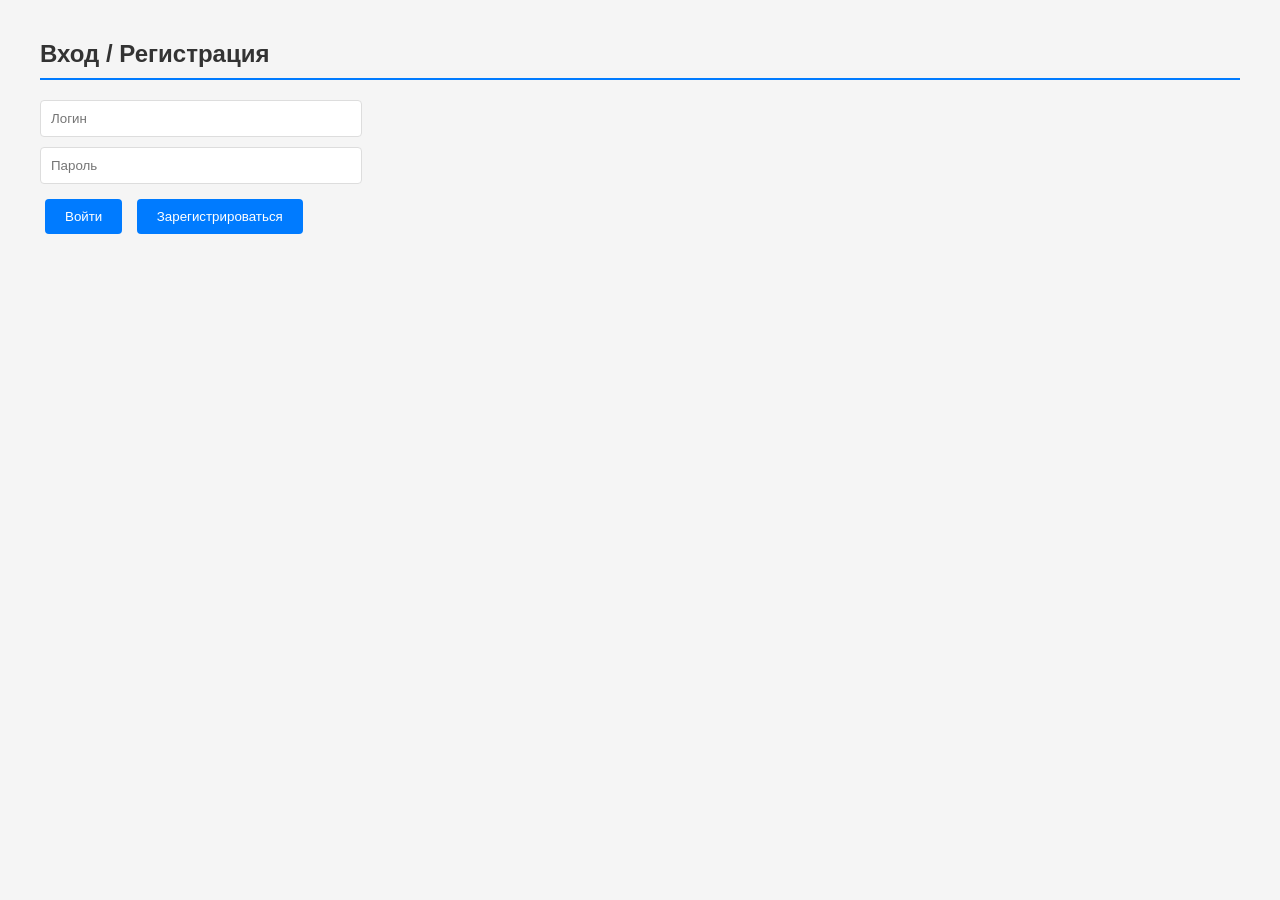
==== static/index.html @ f3d670bd "add" ====
<!DOCTYPE html>
<html lang="ru">
<head>
    <meta charset="UTF-8">
    <meta name="viewport" content="width=device-width, initial-scale=1.0">
    <title>Бронирование номеров</title>
    <link rel="stylesheet" href="/static/style.css">
</head>
<body>
    <div id="auth">
        <h2>Вход / Регистрация</h2>
        <input type="text" id="login" placeholder="Логин">
        <input type="password" id="password" placeholder="Пароль">
        <input type="text" id="full_name" placeholder="ФИО (для регистрации)" style="display:none">
        <input type="text" id="phone" placeholder="Телефон (для регистрации)" style="display:none">
        <button onclick="login()">Войти</button>
        <button onclick="toggleRegister()">Зарегистрироваться</button>
    </div>
    
    <div id="client" style="display:none">
        <h2>Доступные номера</h2>
        <div id="rooms"></div>
        <h2>Мои заявки</h2>
        <div id="my_bookings"></div>
        <button onclick="logout()">Выйти</button>
    </div>

    <script src="/static/app.js"></script>
</body>
</html>
---- static/style.css ----
body {
    font-family: Arial, sans-serif;
    max-width: 1200px;
    margin: 0 auto;
    padding: 20px;
    background-color: #f5f5f5;
}

h2 {
    color: #333;
    border-bottom: 2px solid #007bff;
    padding-bottom: 10px;
}

input {
    display: block;
    margin: 10px 0;
    padding: 10px;
    width: 300px;
    border: 1px solid #ddd;
    border-radius: 4px;
}

button {
    background-color: #007bff;
    color: white;
    padding: 10px 20px;
    border: none;
    border-radius: 4px;
    cursor: pointer;
    margin: 5px;
}

button:hover {
    background-color: #0056b3;
}

.room-card {
    background: white;
    padding: 20px;
    margin: 15px 0;
    border-radius: 8px;
    box-shadow: 0 2px 4px rgba(0,0,0,0.1);
}

.booking-item {
    background: white;
    padding: 15px;
    margin: 10px 0;
    border-radius: 4px;
    border-left: 4px solid #007bff;
}

.status-pending { border-left-color: #ffc107; }
.status-approved { border-left-color: #28a745; }
.status-rejected { border-left-color: #dc3545; }
.status-paid { border-left-color: #17a2b8; }

textarea {
    width: 100%;
    padding: 8px;
    margin: 10px 0;
    border: 1px solid #ddd;
    border-radius: 4px;
}
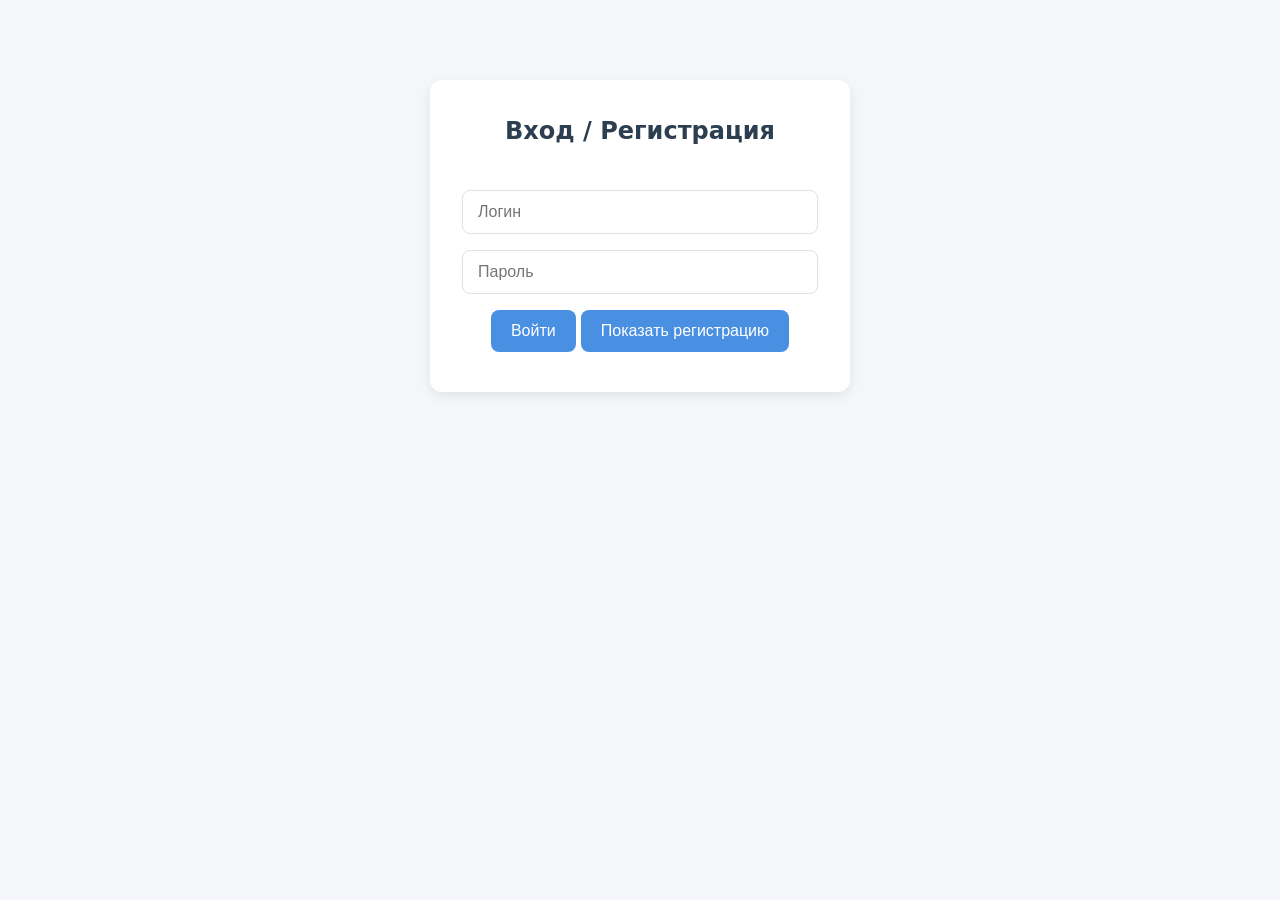
==== commit 446daa22: "все готово" ====
--- a/static/index.html
+++ b/static/index.html
@@ -11,19 +11,27 @@
         <h2>Вход / Регистрация</h2>
         <input type="text" id="login" placeholder="Логин">
         <input type="password" id="password" placeholder="Пароль">
-        <input type="text" id="full_name" placeholder="ФИО (для регистрации)" style="display:none">
-        <input type="text" id="phone" placeholder="Телефон (для регистрации)" style="display:none">
+        <div id="register-fields" style="display:none">
+            <input type="text" id="full_name" placeholder="ФИО">
+            <input type="text" id="phone" placeholder="Телефон">
+        </div>
         <button onclick="login()">Войти</button>
-        <button onclick="toggleRegister()">Зарегистрироваться</button>
+        <button onclick="toggleRegister()">Показать регистрацию</button>
+        <button id="register-btn" onclick="register()" style="display:none">Зарегистрироваться</button>
     </div>
     
-    <div id="client" style="display:none">
-        <h2>Доступные номера</h2>
-        <div id="rooms"></div>
-        <h2>Мои заявки</h2>
-        <div id="my_bookings"></div>
-        <button onclick="logout()">Выйти</button>
-    </div>
+<div id="client" style="display:none">
+    <h2>Доступные номера</h2>
+    <div id="rooms"></div>
+    
+    <h2>Мои заявки</h2>
+    <div id="my_bookings">Загрузка...</div>
+    
+    <h2>Мои оплаты</h2>
+    <div id="my_payments">Загрузка...</div>
+    
+    <button onclick="logout()">Выйти</button>
+</div>
 
     <script src="/static/app.js"></script>
 </body>
--- a/static/style.css
+++ b/static/style.css
@@ -1,65 +1,274 @@
+:root {
+  --primary: #4a90e2;
+  --primary-hover: #357abd;
+  --success: #27ae60;
+  --success-hover: #219150;
+  --danger: #e74c3c;
+  --danger-hover: #c0392b;
+  --warning: #f39c12;
+  --info: #3498db;
+  --gray: #95a5a6;
+  --bg: #f4f6f9;
+  --card-bg: #ffffff;
+  --text: #2c3e50;
+  --text-muted: #666666;
+  --border: #e0e0e0;
+  --shadow: 0 4px 12px rgba(0, 0, 0, 0.08);
+  --shadow-hover: 0 8px 20px rgba(0, 0, 0, 0.12);
+  --radius: 12px;
+  --radius-sm: 8px;
+}
+
+* {
+  box-sizing: border-box;
+  margin: 0;
+  padding: 0;
+}
+
 body {
-    font-family: Arial, sans-serif;
-    max-width: 1200px;
-    margin: 0 auto;
-    padding: 20px;
-    background-color: #f5f5f5;
-}
-
-h2 {
-    color: #333;
-    border-bottom: 2px solid #007bff;
-    padding-bottom: 10px;
+  font-family: 'Segoe UI', system-ui, -apple-system, sans-serif;
+  background-color: var(--bg);
+  color: var(--text);
+  line-height: 1.6;
+  padding: 2rem 1rem;
+}
+
+h1, h2, h3 {
+  margin-bottom: 1rem;
+  color: var(--text);
+}
+
+h1 { font-size: 2rem; }
+h2 { font-size: 1.5rem; border-bottom: 2px solid var(--primary); padding-bottom: 0.5rem; margin-bottom: 1.5rem; }
+h3 { font-size: 1.25rem; }
+
+a { color: var(--primary); text-decoration: none; }
+a:hover { text-decoration: underline; }
+
+
+.container {
+  max-width: 1000px;
+  margin: 0 auto;
+}
+
+#auth {
+  max-width: 420px;
+  margin: 3rem auto;
+  background: var(--card-bg);
+  padding: 2rem;
+  border-radius: var(--radius);
+  box-shadow: var(--shadow);
+  text-align: center;
+}
+
+#auth h2 {
+  border: none;
+  margin-bottom: 1.5rem;
 }
 
 input {
-    display: block;
-    margin: 10px 0;
-    padding: 10px;
-    width: 300px;
-    border: 1px solid #ddd;
-    border-radius: 4px;
+  width: 100%;
+  padding: 12px 15px;
+  margin: 8px 0;
+  border: 1px solid var(--border);
+  border-radius: var(--radius-sm);
+  font-size: 1rem;
+  transition: all 0.2s ease;
+}
+
+input:focus {
+  outline: none;
+  border-color: var(--primary);
+  box-shadow: 0 0 0 3px rgba(74, 144, 226, 0.2);
 }
 
 button {
-    background-color: #007bff;
-    color: white;
-    padding: 10px 20px;
-    border: none;
-    border-radius: 4px;
-    cursor: pointer;
-    margin: 5px;
+  cursor: pointer;
+  background: var(--primary);
+  color: #fff;
+  border: none;
+  border-radius: var(--radius-sm);
+  padding: 12px 20px;
+  font-size: 1rem;
+  font-weight: 500;
+  transition: all 0.2s ease;
+  margin: 8px 0;
 }
 
 button:hover {
-    background-color: #0056b3;
+  background: var(--primary-hover);
+  transform: translateY(-1px);
+}
+
+button:active {
+  transform: translateY(0);
+}
+
+button:disabled {
+  background: var(--gray);
+  cursor: not-allowed;
+  transform: none;
+}
+
+
+#rooms {
+  display: grid;
+  grid-template-columns: repeat(auto-fill, minmax(300px, 1fr));
+  gap: 1.5rem;
+  margin-bottom: 2rem;
 }
 
 .room-card {
-    background: white;
-    padding: 20px;
-    margin: 15px 0;
-    border-radius: 8px;
-    box-shadow: 0 2px 4px rgba(0,0,0,0.1);
-}
-
-.booking-item {
-    background: white;
-    padding: 15px;
-    margin: 10px 0;
-    border-radius: 4px;
-    border-left: 4px solid #007bff;
-}
-
-.status-pending { border-left-color: #ffc107; }
-.status-approved { border-left-color: #28a745; }
-.status-rejected { border-left-color: #dc3545; }
-.status-paid { border-left-color: #17a2b8; }
-
-textarea {
-    width: 100%;
-    padding: 8px;
-    margin: 10px 0;
-    border: 1px solid #ddd;
-    border-radius: 4px;
+  background: var(--card-bg);
+  border-radius: var(--radius);
+  overflow: hidden;
+  box-shadow: var(--shadow);
+  transition: transform 0.2s, box-shadow 0.2s;
+  max-width: 400px;
+  margin: 0 auto;
+}
+
+.room-card:hover {
+  transform: translateY(-4px);
+  box-shadow: var(--shadow-hover);
+}
+
+.room-card img {
+  width: 100%;
+  max-width: 100%;
+  height: 180px;
+  object-fit: cover;
+  display: block;
+  background: #eee;
+}
+
+.room-card h3 {
+  padding: 1rem 1rem 0.5rem;
+  display: flex;
+  justify-content: space-between;
+  align-items: center;
+}
+
+.room-card h3 span {
+  font-size: 0.9rem;
+  background: var(--primary);
+  color: #fff;
+  padding: 2px 8px;
+  border-radius: 20px;
+}
+
+.room-card p {
+  padding: 0 1rem 0.5rem;
+  color: var(--text-muted);
+  font-size: 0.95rem;
+}
+
+.room-card button {
+  margin: 0.5rem 1rem 1rem;
+  width: calc(100% - 2rem);
+  background: var(--success);
+}
+
+.room-card button:hover {
+  background: var(--success-hover);
+}
+
+#pending_bookings, #admin_rooms {
+  display: flex;
+  flex-direction: column;
+  gap: 1rem;
+  margin-bottom: 2rem;
+}
+
+.booking-item, .admin-room-item {
+  background: var(--card-bg);
+  padding: 1.5rem;
+  border-radius: var(--radius-sm);
+  box-shadow: var(--shadow);
+  border-left: 5px solid var(--primary);
+  transition: box-shadow 0.2s;
+  max-width: 600px;
+}
+
+.booking-item:hover, .admin-room-item:hover {
+  box-shadow: var(--shadow-hover);
+}
+
+.booking-item h3, .admin-room-item h3 {
+  margin-bottom: 0.5rem;
+}
+
+.booking-item p, .admin-room-item p {
+  margin: 0.3rem 0;
+  color: var(--text-muted);
+  font-size: 0.95rem;
+}
+
+.booking-item button {
+  width: auto;
+  padding: 8px 16px;
+  margin: 0.5rem 0.5rem 0 0;
+  font-size: 0.9rem;
+}
+
+.btn-approve { background: var(--success); }
+.btn-approve:hover { background: var(--success-hover); }
+
+.btn-reject { background: var(--danger); }
+.btn-reject:hover { background: var(--danger-hover); }
+
+.btn-secondary { background: var(--info); }
+.btn-secondary:hover { background: #2980b9; }
+
+
+.admin-room-item img {
+  max-width: 300px;
+  max-height: 200px;
+  width: 100%;
+  height: 200px;
+  object-fit: cover;
+  border-radius: var(--radius-sm);
+  margin-bottom: 1rem;
+  display: block;
+  background: #eee;
+}
+
+.status-pending   { border-left-color: var(--warning); }
+.status-approved  { border-left-color: var(--success); }
+.status-rejected  { border-left-color: var(--danger); }
+.status-paid      { border-left-color: var(--info); }
+.status-expired   { border-left-color: var(--gray); }
+
+.status-badge {
+  display: inline-block;
+  padding: 3px 10px;
+  border-radius: 20px;
+  font-size: 0.8rem;
+  font-weight: 600;
+  color: #fff;
+  margin-left: 8px;
+  vertical-align: middle;
+}
+
+.status-pending .status-badge   { background: var(--warning); }
+.status-approved .status-badge  { background: var(--success); }
+.status-rejected .status-badge  { background: var(--danger); }
+.status-paid .status-badge      { background: var(--info); }
+
+
+@media (max-width: 768px) {
+  body { padding: 1rem; }
+  h1 { font-size: 1.75rem; }
+  #auth { margin: 1rem auto; padding: 1.5rem; }
+  #rooms { grid-template-columns: 1fr; }
+  .room-card { max-width: 100%; }
+  .room-card img { height: 150px; }
+  .booking-item, .admin-room-item { 
+    padding: 1rem; 
+    max-width: 100%;
+  }
+  .admin-room-item img {
+    max-width: 100%;
+    height: 150px;
+  }
 }
